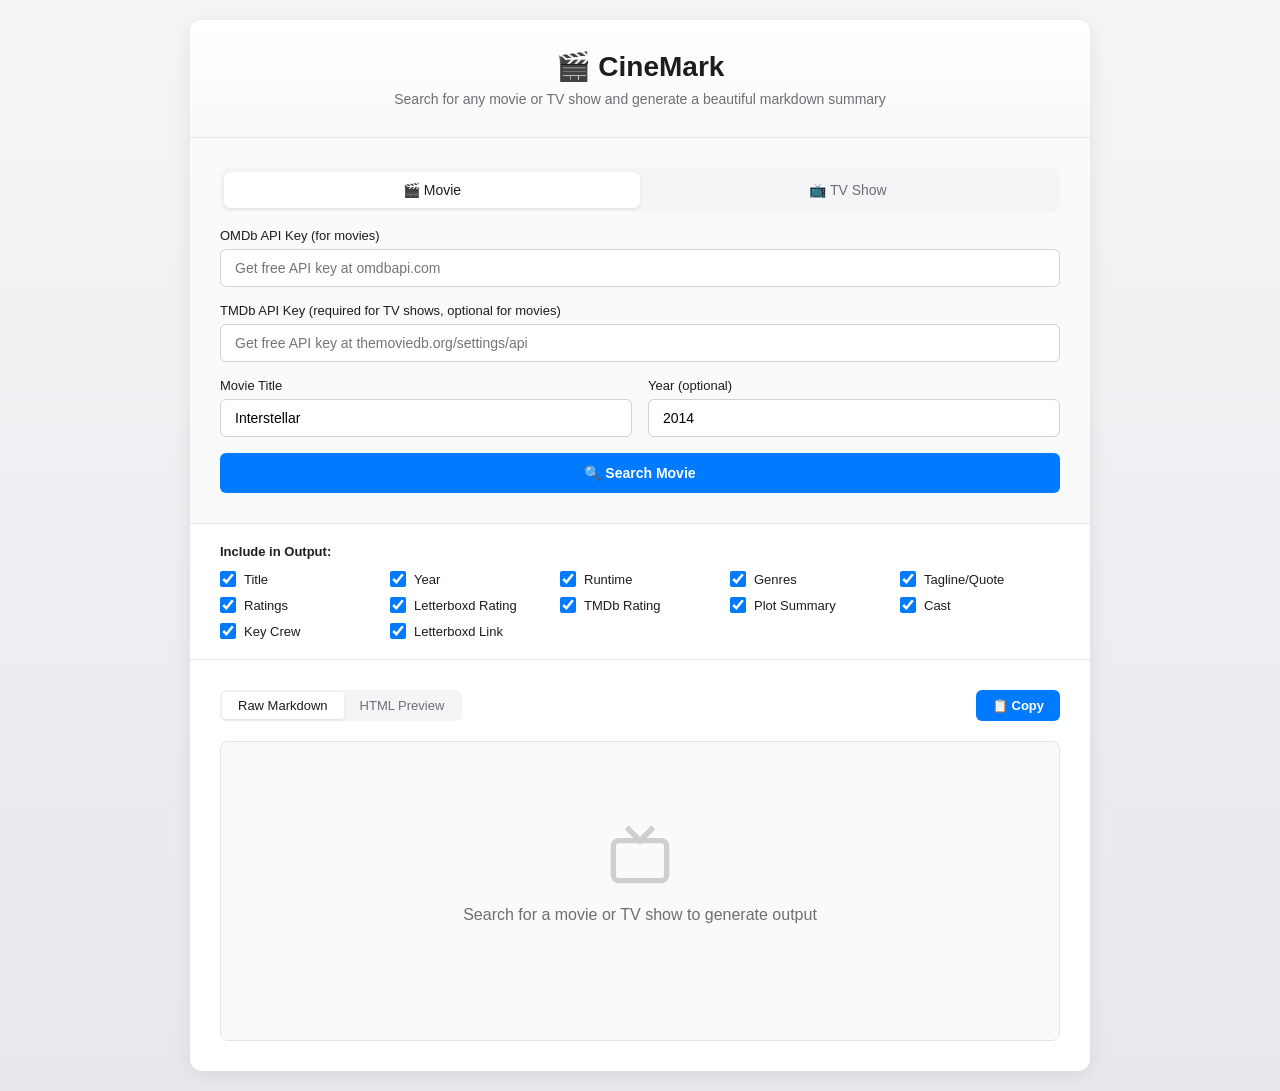
==== index.html @ 4bcf7282 "Refactor codebase into modular structure and add TV show support - Split monolithic cinemark.html in" ====
<!DOCTYPE html>
<html lang="en">
<head>
    <meta charset="UTF-8">
    <meta name="viewport" content="width=device-width, initial-scale=1.0">
    <title>CineMark - Movie & TV Show Summary Generator</title>
    <link rel="stylesheet" href="css/styles.css">
</head>
<body>
    <div class="container">
        <div class="header">
            <h1>🎬 CineMark</h1>
            <p>Search for any movie or TV show and generate a beautiful markdown summary</p>
        </div>

        <div class="search-section">
            <div class="api-notice" id="apiNotice" style="display: none;">
                Using mock data for testing. Add your OMDb API key below to fetch real movie data.
            </div>

            <!-- Media Type Toggle -->
            <div class="media-type-toggle">
                <button class="active" data-type="movie">🎬 Movie</button>
                <button data-type="tv">📺 TV Show</button>
            </div>

            <div class="form-group">
                <label for="apiKey">OMDb API Key (for movies)</label>
                <input type="text" id="apiKey" placeholder="Get free API key at omdbapi.com">
            </div>

            <div class="form-group">
                <label for="tmdbApiKey">TMDb API Key (required for TV shows, optional for movies)</label>
                <input type="text" id="tmdbApiKey" placeholder="Get free API key at themoviedb.org/settings/api">
            </div>

            <div class="form-row">
                <div class="form-group">
                    <label for="movieTitle">Movie Title</label>
                    <input type="text" id="movieTitle" placeholder="Enter movie title..." value="Interstellar">
                </div>

                <div class="form-group">
                    <label for="movieYear">Year (optional)</label>
                    <input type="text" id="movieYear" placeholder="e.g., 2014" value="2014">
                </div>
            </div>

            <button class="search-btn" onclick="searchMedia()">🔍 Search Movie</button>
        </div>

        <div class="options-section">
            <div class="options-title">Include in Output:</div>
            <div class="options-grid">
                <div class="checkbox-group">
                    <input type="checkbox" id="includeTitle" checked>
                    <label for="includeTitle">Title</label>
                </div>
                <div class="checkbox-group">
                    <input type="checkbox" id="includeYear" checked>
                    <label for="includeYear">Year</label>
                </div>
                <div class="checkbox-group">
                    <input type="checkbox" id="includeRuntime" checked>
                    <label for="includeRuntime">Runtime</label>
                </div>
                <div class="checkbox-group">
                    <input type="checkbox" id="includeGenres" checked>
                    <label for="includeGenres">Genres</label>
                </div>
                <div class="checkbox-group">
                    <input type="checkbox" id="includeTagline" checked>
                    <label for="includeTagline">Tagline/Quote</label>
                </div>
                <div class="checkbox-group">
                    <input type="checkbox" id="includeRatings" checked>
                    <label for="includeRatings">Ratings</label>
                </div>
                <div class="checkbox-group" id="includeLetterboxdGroup">
                    <input type="checkbox" id="includeLetterboxd" checked>
                    <label for="includeLetterboxd">Letterboxd Rating</label>
                </div>
                <div class="checkbox-group">
                    <input type="checkbox" id="includeTMDb" checked>
                    <label for="includeTMDb">TMDb Rating</label>
                </div>
                <div class="checkbox-group">
                    <input type="checkbox" id="includePlot" checked>
                    <label for="includePlot">Plot Summary</label>
                </div>
                <div class="checkbox-group">
                    <input type="checkbox" id="includeCast" checked>
                    <label for="includeCast">Cast</label>
                </div>
                <div class="checkbox-group">
                    <input type="checkbox" id="includeCrew" checked>
                    <label for="includeCrew">Key Crew</label>
                </div>
                <div class="checkbox-group">
                    <input type="checkbox" id="includeLink" checked>
                    <label for="includeLink">Letterboxd Link</label>
                </div>
                <!-- TV-specific option (hidden by default) -->
                <div class="checkbox-group" id="includeTVInfoGroup" style="display: none;">
                    <input type="checkbox" id="includeTVInfo" checked>
                    <label for="includeTVInfo">TV Show Info</label>
                </div>
            </div>
        </div>

        <div class="poster-section" id="posterSection" style="display: none;">
            <div class="poster-header">
                <h3>Poster</h3>
                <a id="downloadPosterBtn" class="download-btn" download>💾 Download Image</a>
            </div>
            <div class="poster-container">
                <img id="posterImage" src="" alt="Poster" />
            </div>
        </div>

        <div class="manual-ratings-section" id="manualRatingsSection" style="display: none;">
            <div class="manual-ratings-header">
                <h3>⚠️ Missing Ratings - Enter Manually</h3>
                <p style="font-size: 13px; color: #6e6e73; margin-top: 8px;">Some ratings couldn't be fetched. Enter them manually below and click Update.</p>
            </div>
            <div class="manual-ratings-grid" id="manualRatingsGrid">
                <!-- Dynamic fields will be added here -->
            </div>
            <button class="update-ratings-btn" onclick="updateWithManualRatings()">✓ Update Output with Manual Ratings</button>
        </div>

        <div class="results-section">
            <div class="results-header">
                <div class="view-toggle">
                    <button class="active" onclick="switchView('markdown')">Raw Markdown</button>
                    <button onclick="switchView('html')">HTML Preview</button>
                </div>
                <button class="copy-btn" onclick="copyToClipboard()">📋 Copy</button>
            </div>

            <div class="output-container" id="outputContainer">
                <div class="empty-state">
                    <svg xmlns="http://www.w3.org/2000/svg" viewBox="0 0 24 24" fill="none" stroke="currentColor" stroke-width="2">
                        <rect x="2" y="7" width="20" height="15" rx="2" ry="2"></rect>
                        <polyline points="17 2 12 7 7 2"></polyline>
                    </svg>
                    <p>Search for a movie or TV show to generate output</p>
                </div>
            </div>
        </div>
    </div>

    <!-- JavaScript files loaded in dependency order -->
    <script src="js/config.js"></script>
    <script src="js/urls.js"></script>
    <script src="js/scraper.js"></script>
    <script src="js/api.js"></script>
    <script src="js/output.js"></script>
    <script src="js/ui.js"></script>
    <script src="js/main.js"></script>
</body>
</html>
---- css/styles.css ----
/* CineMark - Movie & TV Show Summary Generator */
/* Apple-inspired design system */

* {
    margin: 0;
    padding: 0;
    box-sizing: border-box;
}

body {
    font-family: -apple-system, BlinkMacSystemFont, 'Segoe UI', Roboto, Oxygen, Ubuntu, Cantarell, sans-serif;
    background: linear-gradient(180deg, #f5f5f7 0%, #e8e8ed 100%);
    padding: 20px;
    min-height: 100vh;
}

.container {
    max-width: 900px;
    margin: 0 auto;
    background: #ffffff;
    border-radius: 12px;
    box-shadow: 0 4px 20px rgba(0, 0, 0, 0.08);
    overflow: hidden;
}

/* Header */
.header {
    background: linear-gradient(180deg, #ffffff 0%, #f9f9fb 100%);
    padding: 30px;
    border-bottom: 1px solid #e5e5e5;
    text-align: center;
}

.header h1 {
    font-size: 28px;
    font-weight: 600;
    color: #1d1d1f;
    margin-bottom: 8px;
}

.header p {
    font-size: 14px;
    color: #6e6e73;
}

/* Search Section */
.search-section {
    padding: 30px;
    background: #fafafa;
    border-bottom: 1px solid #e5e5e5;
}

.form-group {
    margin-bottom: 16px;
}

.form-group label {
    display: block;
    font-size: 13px;
    font-weight: 500;
    color: #1d1d1f;
    margin-bottom: 6px;
}

.form-group input,
.form-group select {
    width: 100%;
    padding: 10px 14px;
    font-size: 14px;
    border: 1px solid #d1d1d6;
    border-radius: 6px;
    background: #ffffff;
    transition: all 0.2s;
}

.form-group input:focus,
.form-group select:focus {
    outline: none;
    border-color: #007aff;
    box-shadow: 0 0 0 3px rgba(0, 122, 255, 0.1);
}

.form-row {
    display: grid;
    grid-template-columns: 1fr 1fr;
    gap: 16px;
}

@media (max-width: 600px) {
    .form-row {
        grid-template-columns: 1fr;
    }
}

.search-btn {
    width: 100%;
    padding: 12px;
    background: #007aff;
    color: white;
    border: none;
    border-radius: 6px;
    font-size: 14px;
    font-weight: 600;
    cursor: pointer;
    transition: background 0.2s;
}

.search-btn:hover {
    background: #0051d5;
}

.search-btn:active {
    transform: scale(0.98);
}

/* Media Type Toggle */
.media-type-toggle {
    display: flex;
    background: #f5f5f7;
    border-radius: 8px;
    padding: 4px;
    margin-bottom: 16px;
}

.media-type-toggle button {
    flex: 1;
    padding: 10px 16px;
    border: none;
    background: transparent;
    color: #6e6e73;
    font-size: 14px;
    font-weight: 500;
    border-radius: 6px;
    cursor: pointer;
    transition: all 0.2s;
}

.media-type-toggle button.active {
    background: #ffffff;
    color: #1d1d1f;
    box-shadow: 0 1px 3px rgba(0, 0, 0, 0.1);
}

.media-type-toggle button:hover:not(.active) {
    color: #1d1d1f;
}

/* Options Section */
.options-section {
    padding: 20px 30px;
    background: #ffffff;
    border-bottom: 1px solid #e5e5e5;
}

.options-title {
    font-size: 13px;
    font-weight: 600;
    color: #1d1d1f;
    margin-bottom: 12px;
}

.options-grid {
    display: grid;
    grid-template-columns: repeat(auto-fit, minmax(150px, 1fr));
    gap: 10px;
}

.checkbox-group {
    display: flex;
    align-items: center;
}

.checkbox-group input[type="checkbox"] {
    width: 16px;
    height: 16px;
    margin-right: 8px;
    cursor: pointer;
    accent-color: #007aff;
}

.checkbox-group label {
    font-size: 13px;
    color: #1d1d1f;
    cursor: pointer;
}

/* Results Section */
.results-section {
    padding: 30px;
}

.results-header {
    display: flex;
    justify-content: space-between;
    align-items: center;
    margin-bottom: 20px;
}

.view-toggle {
    display: flex;
    background: #f5f5f7;
    border-radius: 6px;
    padding: 2px;
}

.view-toggle button {
    padding: 6px 16px;
    border: none;
    background: transparent;
    color: #6e6e73;
    font-size: 13px;
    font-weight: 500;
    border-radius: 4px;
    cursor: pointer;
    transition: all 0.2s;
}

.view-toggle button.active {
    background: #ffffff;
    color: #1d1d1f;
    box-shadow: 0 1px 3px rgba(0, 0, 0, 0.1);
}

.copy-btn {
    padding: 8px 16px;
    background: #007aff;
    color: white;
    border: none;
    border-radius: 6px;
    font-size: 13px;
    font-weight: 600;
    cursor: pointer;
    transition: all 0.2s;
}

.copy-btn:hover {
    background: #0051d5;
}

.copy-btn.copied {
    background: #34c759;
}

/* Output Container */
.output-container {
    background: #fafafa;
    border: 1px solid #e5e5e5;
    border-radius: 8px;
    padding: 20px;
    min-height: 300px;
    max-height: 600px;
    overflow-y: auto;
}

.markdown-output {
    font-family: 'SF Mono', Monaco, 'Courier New', monospace;
    font-size: 13px;
    line-height: 1.6;
    color: #1d1d1f;
    white-space: pre-wrap;
}

.html-preview {
    font-size: 14px;
    line-height: 1.6;
    color: #1d1d1f;
}

/* Movie/TV Details Styling */
.movie-details h2 {
    font-size: 24px;
    font-weight: 600;
    margin-bottom: 12px;
}

.movie-details .movie-poster {
    max-width: 300px;
    width: 100%;
    height: auto;
    border-radius: 8px;
    margin-bottom: 20px;
    box-shadow: 0 2px 8px rgba(0, 0, 0, 0.1);
}

.movie-details .meta {
    color: #6e6e73;
    margin-bottom: 16px;
    font-size: 14px;
}

.movie-details .tagline {
    font-style: italic;
    color: #6e6e73;
    margin-bottom: 16px;
    font-size: 15px;
}

.movie-details .genres {
    margin-bottom: 20px;
}

.movie-details .genre-tag {
    display: inline-block;
    padding: 4px 12px;
    background: #f5f5f7;
    border-radius: 12px;
    font-size: 12px;
    margin-right: 8px;
    margin-bottom: 8px;
    text-decoration: none;
    color: #1d1d1f;
    transition: all 0.2s;
}

.movie-details .genre-tag:hover {
    background: #007aff;
    color: white;
}

.movie-details a {
    color: #007aff;
    text-decoration: none;
}

.movie-details a:hover {
    text-decoration: underline;
}

.movie-details .ratings {
    display: grid;
    grid-template-columns: repeat(auto-fit, minmax(120px, 1fr));
    gap: 12px;
    margin-bottom: 20px;
}

.movie-details .rating-card {
    background: #f5f5f7;
    padding: 12px;
    border-radius: 8px;
    text-align: center;
}

.movie-details .rating-value {
    font-size: 20px;
    font-weight: 600;
    color: #007aff;
}

.movie-details .rating-source {
    font-size: 11px;
    color: #6e6e73;
    margin-top: 4px;
}

.movie-details h3 {
    font-size: 16px;
    font-weight: 600;
    margin-top: 24px;
    margin-bottom: 12px;
    color: #1d1d1f;
}

.movie-details ul {
    list-style: none;
    padding: 0;
    margin-bottom: 16px;
}

.movie-details ul li {
    margin-bottom: 8px;
    line-height: 1.6;
}

.movie-details p {
    margin-bottom: 12px;
}

/* Empty State */
.empty-state {
    text-align: center;
    padding: 60px 20px;
    color: #6e6e73;
}

.empty-state svg {
    width: 64px;
    height: 64px;
    margin-bottom: 16px;
    opacity: 0.3;
}

/* Loading State */
.loading {
    text-align: center;
    padding: 60px 20px;
    color: #007aff;
}

/* Error State */
.error {
    background: #ff3b30;
    color: white;
    padding: 12px 20px;
    border-radius: 6px;
    margin-bottom: 20px;
    font-size: 13px;
}

/* API Notice */
.api-notice {
    background: #fff3cd;
    border: 1px solid #ffc107;
    color: #856404;
    padding: 12px 20px;
    border-radius: 6px;
    margin-bottom: 20px;
    font-size: 13px;
}

/* Poster Section */
.poster-section {
    padding: 30px;
    background: #ffffff;
    border-bottom: 1px solid #e5e5e5;
}

.poster-header {
    display: flex;
    justify-content: space-between;
    align-items: center;
    margin-bottom: 20px;
}

.poster-header h3 {
    font-size: 16px;
    font-weight: 600;
    color: #1d1d1f;
    margin: 0;
}

.download-btn {
    padding: 8px 16px;
    background: #34c759;
    color: white;
    border: none;
    border-radius: 6px;
    font-size: 13px;
    font-weight: 600;
    cursor: pointer;
    text-decoration: none;
    transition: all 0.2s;
    display: inline-block;
}

.download-btn:hover {
    background: #2da94b;
}

.poster-container {
    display: flex;
    justify-content: center;
    background: #fafafa;
    border: 1px solid #e5e5e5;
    border-radius: 8px;
    padding: 20px;
}

.poster-container img {
    max-width: 900px;
    width: 100%;
    height: auto;
    border-radius: 8px;
    box-shadow: 0 4px 12px rgba(0, 0, 0, 0.15);
}

/* Manual Ratings Section */
.manual-ratings-section {
    padding: 30px;
    background: #fff9e6;
    border: 2px solid #ffc107;
    border-left: 6px solid #ff9800;
    margin: 0 30px 20px 30px;
    border-radius: 8px;
}

.manual-ratings-header h3 {
    font-size: 16px;
    font-weight: 600;
    color: #1d1d1f;
    margin: 0 0 4px 0;
}

.manual-ratings-grid {
    display: grid;
    grid-template-columns: repeat(auto-fit, minmax(200px, 1fr));
    gap: 16px;
    margin: 20px 0;
}

.manual-rating-field {
    display: flex;
    flex-direction: column;
}

.manual-rating-field label {
    font-size: 13px;
    font-weight: 600;
    color: #1d1d1f;
    margin-bottom: 6px;
}

.manual-rating-field input {
    padding: 8px 12px;
    border: 2px solid #d1d1d6;
    border-radius: 6px;
    font-size: 14px;
    transition: all 0.2s;
}

.manual-rating-field input:focus {
    outline: none;
    border-color: #007aff;
    box-shadow: 0 0 0 3px rgba(0, 122, 255, 0.1);
}

.update-ratings-btn {
    width: 100%;
    padding: 12px;
    background: #34c759;
    color: white;
    border: none;
    border-radius: 6px;
    font-size: 14px;
    font-weight: 600;
    cursor: pointer;
    transition: all 0.2s;
}

.update-ratings-btn:hover {
    background: #2da94b;
}

.update-ratings-btn:active {
    transform: scale(0.98);
}

/* TV Show specific styles */
.tv-info {
    background: #f0f4ff;
    border: 1px solid #007aff;
    border-radius: 8px;
    padding: 12px 16px;
    margin-bottom: 16px;
}

.tv-info-item {
    display: inline-block;
    margin-right: 20px;
    font-size: 13px;
}

.tv-info-item strong {
    color: #007aff;
}
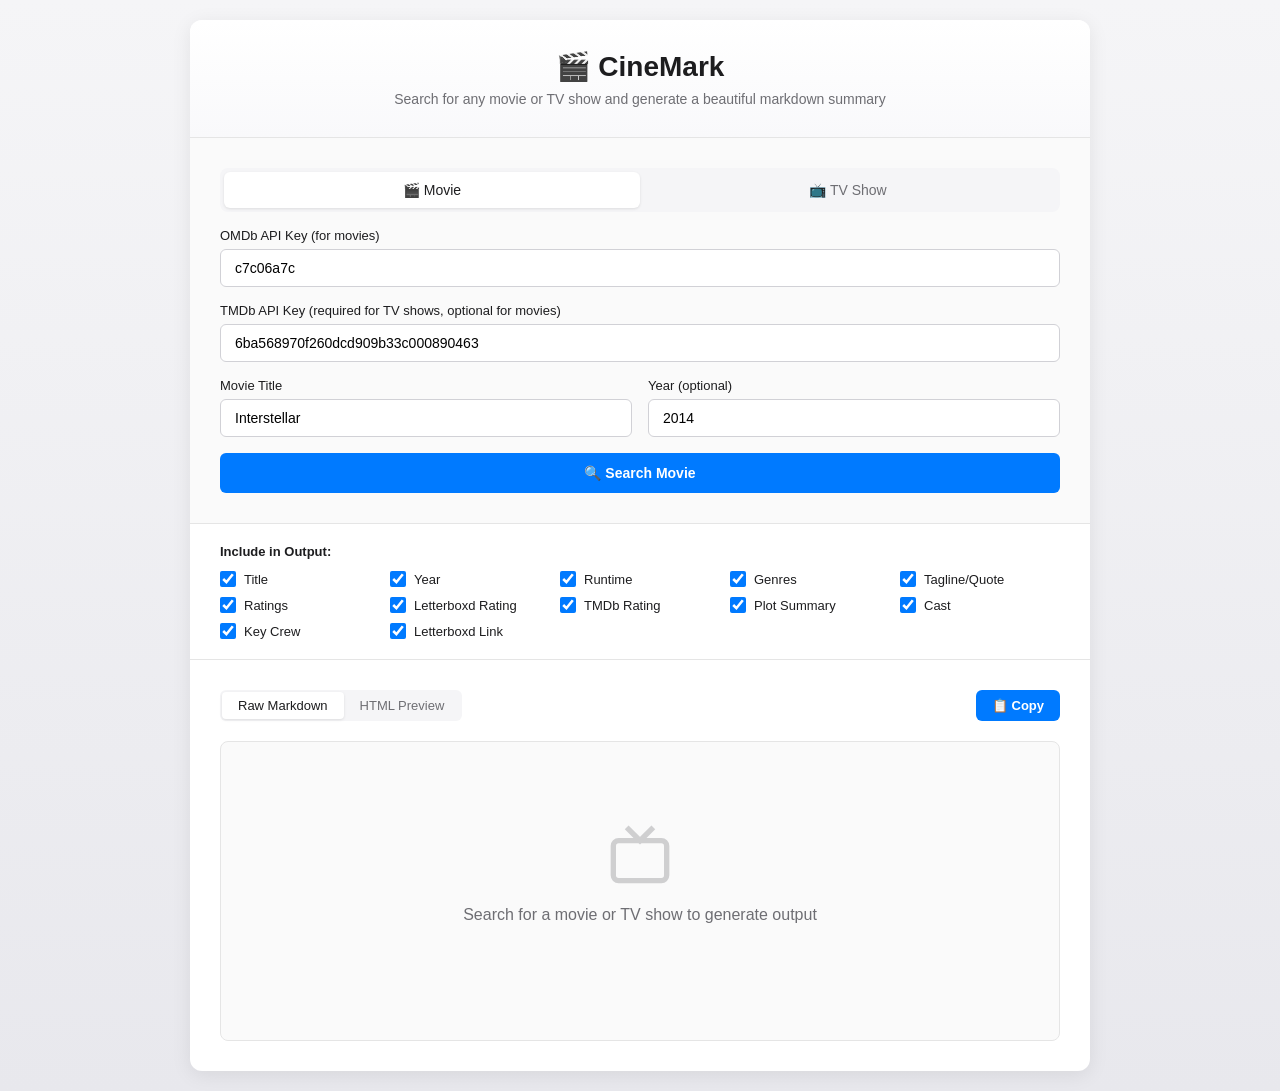
==== commit 4af38229: "Add default API keys for OMDb and TMDb" ====
--- a/index.html
+++ b/index.html
@@ -4,6 +4,19 @@
     <meta charset="UTF-8">
     <meta name="viewport" content="width=device-width, initial-scale=1.0">
     <title>CineMark - Movie & TV Show Summary Generator</title>
+
+    <!-- PWA Meta Tags -->
+    <meta name="theme-color" content="#007aff">
+    <meta name="description" content="Movie & TV Show Summary Generator">
+    <meta name="apple-mobile-web-app-capable" content="yes">
+    <meta name="apple-mobile-web-app-status-bar-style" content="default">
+    <meta name="apple-mobile-web-app-title" content="CineMark">
+
+    <!-- PWA Manifest & Icons -->
+    <link rel="manifest" href="manifest.json">
+    <link rel="icon" type="image/png" sizes="192x192" href="icons/icon-192.png">
+    <link rel="apple-touch-icon" href="icons/icon-192.png">
+
     <link rel="stylesheet" href="css/styles.css">
 </head>
 <body>
@@ -26,12 +39,12 @@
 
             <div class="form-group">
                 <label for="apiKey">OMDb API Key (for movies)</label>
-                <input type="text" id="apiKey" placeholder="Get free API key at omdbapi.com">
+                <input type="text" id="apiKey" placeholder="Get free API key at omdbapi.com" value="c7c06a7c">
             </div>
 
             <div class="form-group">
                 <label for="tmdbApiKey">TMDb API Key (required for TV shows, optional for movies)</label>
-                <input type="text" id="tmdbApiKey" placeholder="Get free API key at themoviedb.org/settings/api">
+                <input type="text" id="tmdbApiKey" placeholder="Get free API key at themoviedb.org/settings/api" value="6ba568970f260dcd909b33c000890463">
             </div>
 
             <div class="form-row">
@@ -158,5 +171,16 @@
     <script src="js/output.js"></script>
     <script src="js/ui.js"></script>
     <script src="js/main.js"></script>
+
+    <!-- Register Service Worker for PWA -->
+    <script>
+        if ('serviceWorker' in navigator) {
+            window.addEventListener('load', () => {
+                navigator.serviceWorker.register('./sw.js')
+                    .then(reg => console.log('CineMark: Service Worker registered'))
+                    .catch(err => console.log('CineMark: Service Worker registration failed', err));
+            });
+        }
+    </script>
 </body>
 </html>
